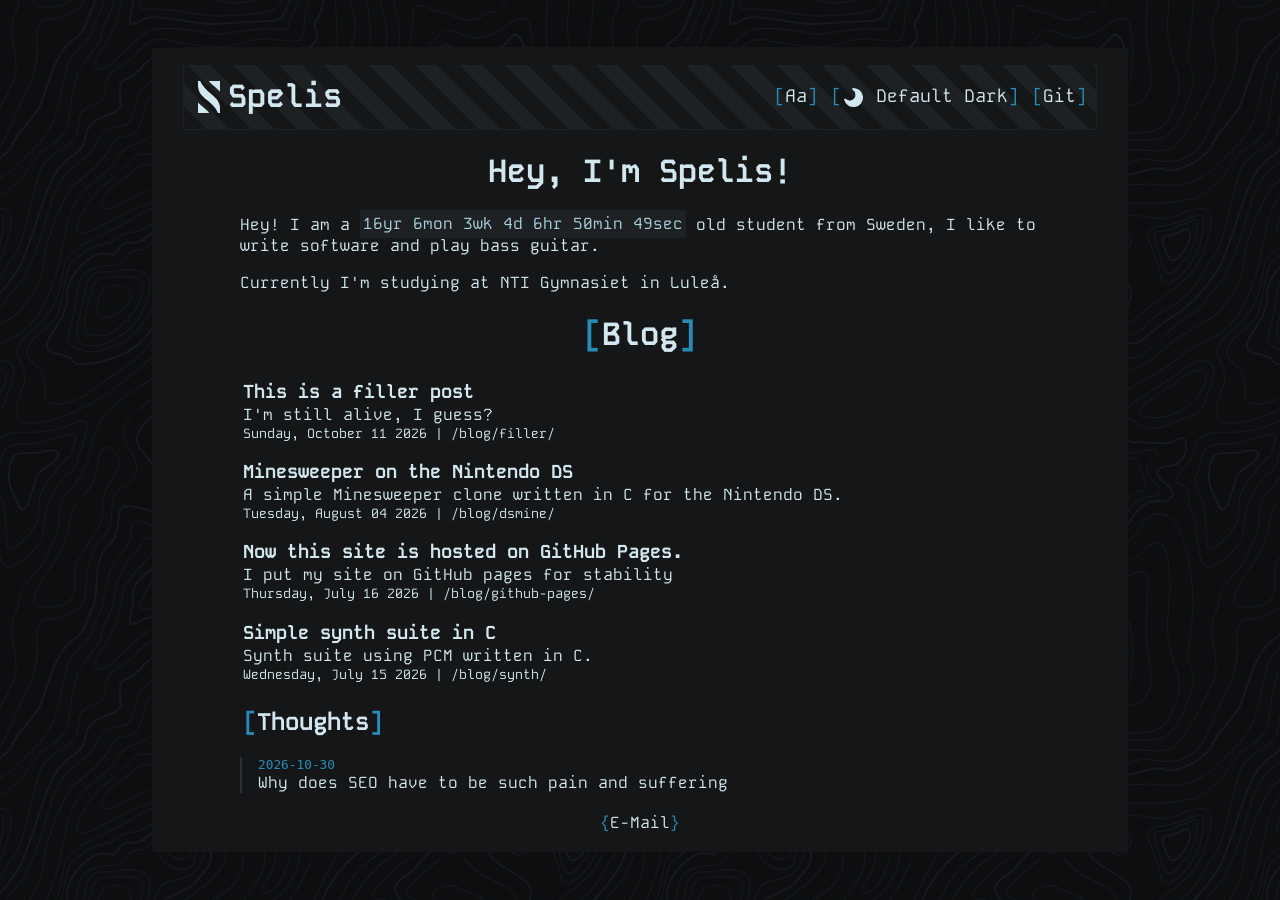
==== index.html @ d42ef179 "Deploy from Forgejo" ====
<!DOCTYPE html>
<html lang="en">

<head>
	<meta charset="UTF-8">
	<meta name="viewport" content="width=device-width, initial-scale=1.0">
	<script>
		(() => {
			const theme = localStorage.getItem("theme");
			if (theme) {
				document.documentElement.dataset.theme = theme;
				document.documentElement.style.colorScheme = theme;
			}
		})();
	</script>
	<link rel="stylesheet" href="/assets/css/highlight.css">
	<link rel="stylesheet" href="/assets/fonts/fonts.css">
	<link rel="stylesheet" href="/assets/css/main.css">
	<link rel="stylesheet" href="/assets/css/theme.css">
	
	<link rel="canonical" href="https://www.spelis.li/">

	
	
	<title>Spelis</title>
	
	



<meta name="description" content="I&#39;m Spelis. A student from Sweden, I like to write software and play bass guitar.">


	<meta name="twitter:title" content="Spelis">

<meta name="twitter:description" content="I&#39;m Spelis. A student from Sweden, I like to write software and play bass guitar.">
<meta name="twitter:card" content="summary_large_image">
<meta name="twitter:image" content="/og-images/8a5edab2.png">
<meta name="twitter:image:width" content="1200">
<meta name="twitter:image:height" content="630">
<meta property="og:image" content="/og-images/8a5edab2.png">
<meta property="og:image:width" content="1200">
<meta property="og:image:height" content="630">
<meta property="og:image:type" content="image/png">


	<link rel="shortcut icon" href=" /favicon.ico" type="image/png">
</head>

<body>
	<div class="solidbg">
		<header>
			<a href=" /" class="logo">
				<svg viewBox="0 0 8.210102 11.854794" version="1.1" xmlns="http://www.w3.org/2000/svg" xmlns:svg="http://www.w3.org/2000/svg">

   <path style="fill:currentColor" d="M 0,9.38e-5 V 1.437139 a 1.4440142,1.4440142 0 0 1 0,0.00703 c 0,2.8881221 1.520798,4.0808931 3.549877,5.8077291 1.369481,1.165505 2.970532,2.574299 3.866716,4.6028159 h 0.79351 v -1.433092 c 0,-0.0039 0,-0.0077 0,-0.01156 C 8.206003,7.5302861 6.686602,6.3385131 4.660225,4.6139601 3.288244,3.4463431 1.683991,2.0344703 0.7888061,0 Z m 4.035486,0 C 4.666444,0.8513706 5.538221,1.56894 6.531863,2.4145916 7.074333,2.8762621 7.653148,3.3761221 8.210103,3.9375611 V 9.38e-5 Z M 0,7.9284681 V 11.854794 H 4.166287 C 3.535971,11.008361 2.66749,10.293417 1.678162,9.4514371 1.135676,8.9897671 0.5569082,8.4899071 0,7.9284681 Z"></path>
</svg>
				<h1>Spelis</h1>
			</a>
			<button id="menu-open" aria-label="Navmenu open" class="mobile-menu">[OPEN]</button>
			<nav id="menu">
    <button aria-label="Navmenu close" id="menu-close" class="mobile-menu">[CLOSE]</button>
    <ul>
				<li><a id="font-toggle" no-transition="" class="morph" href="#" onclick="return false;">Aa</a></li>
				<li><a id="theme-toggle" no-transition="" href="#" onclick="return false;"><div id="theme-icon"></div><span></span></a></li><li>
                <a no-transition="" href="https://git.spelis.li/Spelis">Git</a>
            </li></ul>
</nav>

		</header>
		<main>
			
  <h1 style="text-align:center;">Hey, I'm Spelis!</h1>
<p>Hey! I am a <code class="my-age">16.470256642910254</code> old student from Sweden, I like to write software and play bass guitar.</p>
<p>Currently I'm studying at NTI Gymnasiet in Luleå.</p>
<div id="discord-status"></div>
<script src="/assets/js/status.js"></script>
<script>
    createDiscordStatus().then(el => {
        if (el) {
            const container = document.querySelector("#discord-status");
            container.append(el);
        }
    });
</script>
<h1><a href="/blog/">Blog</a></h1>
<div class="blog-grid">
<a href="/blog/filler/">
<div class="blog-card">
<h3>This is a filler post</h3>
<p>I'm still alive, I guess?</p>
<p><small class="blog-meta">Sunday, October 11 2026 | /blog/filler/</small></p>
</div>
</a>
<a href="/blog/dsmine/">
<div class="blog-card">
<h3>Minesweeper on the Nintendo DS</h3>
<p>A simple Minesweeper clone written in C for the Nintendo DS.</p>
<p><small class="blog-meta">Tuesday, August 04 2026 | /blog/dsmine/</small></p>
</div>
</a>
<a href="/blog/github-pages/">
<div class="blog-card">
<h3>Now this site is hosted on GitHub Pages.</h3>
<p>I put my site on GitHub pages for stability</p>
<p><small class="blog-meta">Thursday, July 16 2026 | /blog/github-pages/</small></p>
</div>
</a>
<a href="/blog/synth/">
<div class="blog-card">
<h3>Simple synth suite in C</h3>
<p>Synth suite using PCM written in C.</p>
<p><small class="blog-meta">Wednesday, July 15 2026 | /blog/synth/</small></p>
</div>
</a>
</div>
<h2><a href="/thoughts/">Thoughts</a></h2>
<article class="thought">
    <time datetime="2026-10-30">2026-10-30</time>
    <p>Why does SEO have to be such pain and suffering</p>
</article>
<script type="application/ld+json">
{
  "@context": "https://schema.org",
  "@type": "Person",
  "name": "Spelis",
  "url": "https://www.spelis.li/",
  "sameAs": [
    "https://github.com/Spelis",
    "https://youtube.com/@Spelis",
    "https://bsky.app/profile/spelis.li",
    "https://steamcommunity.com/id/spelis123",
    "https://modrinth.com/user/Spelis",
  ],
  "email": "spelis@spelis.li",
  "alternateName": "Elis Eriksson"
}
</script>


		</main>

		<footer>
			<div class="social"><a no-transition="" href="mailto:spelis@spelis.li" target="_blank" class="morph" data-alt="spelis@spelis.li">E-Mail</a></div>
		</footer>

		<script src="/assets/js/main.js"></script>
		
		<script src="/assets/js/theme_switch.js"></script>
		<script src="/assets/js/font.js"></script>
		<script defer="" src="/assets/js/lib/quicklink.umd.js"></script>

		<script>
			window.addEventListener('load', () => {
				quicklink.listen();
			});
		</script>

		<script src=" /assets/js/morph.js"></script>
	</div>
</body>

</html>
---- assets/css/highlight.css ----
div.codeblock {
	background: var(--code);
	color: var(--code-text);
	font-size: 1em;
	direction: ltr;
	text-align: left;
	padding: 1em;
	margin: 0.5em 0;
}

div.codeblock-header {
	color: var(--syntax-comment);
}

code[class*="language-"],
pre[class*="language-"] {
	font-size: 1em;
	direction: ltr;
	text-align: left;
	white-space: pre;
	word-spacing: normal;
	word-break: normal;
	line-height: 1.5;
	-moz-tab-size: 2;
	-o-tab-size: 2;
	tab-size: 2;
	/* The following properties are also standard */
	-webkit-hyphens: none;
	-moz-hyphens: none;
	-ms-hyphens: none;
	hyphens: none;
	margin-block-end: 0;
}

/* Properties specific to inline code */
:not(pre)>code[class*="language-"] {
	padding: 0.2em 0.3em;
	border-radius: 0.5rem;
	white-space: normal;
	/* this is standard */
}

.token.comment,
.token.prolog,
.token.cdata {
	color: var(--syntax-comment);
}

.token.punctuation,
.token.operator {
	color: var(--syntax-operator);
}

.token.builtin,
.token.constant,
.token.boolean {
	color: var(--syntax-number);
}

.token.number {
	color: var(--syntax-number);
}

.token.keyword,
.token.property,
.token.atrule,
.token.important {
	color: var(--syntax-keyword);
}

.token.tag,
.token.class-name,
.token.symbol,
.token.inserted,
.token.doctype {
	color: var(--syntax-type);
}

.token.function,
.token.attr-name,
.token.selector,
.token.deleted {
	color: var(--syntax-function);
}

.token.string,
.token.char,
.token.attr-value {
	color: var(--syntax-string);
}

.token.regex {
	color: var(--syntax-regex);
}

.token.variable,
.token.entity,
.token.url {
	color: var(--syntax-variable);
}
---- assets/fonts/fonts.css ----
@font-face {
	font-family: "Kode Mono";
	font-weight: normal;
	font-style: normal;
	src:
		local("Kode Mono"),
		url("./KodeMono.woff2") format("woff2");
}

@font-face {
	font-family: "Kode Mono";
	font-weight: bold;
	font-style: normal;
	src:
		local("Kode Mono"),
		url("./KodeMonoBold.woff2") format("woff2");
}

@font-face {
	font-family: "OpenDyslexic";
	font-weight: normal;
	font-style: normal;
	src:
		local("Dyslexic"),
		url("./Dyslexic.woff2") format("woff2");
}

@font-face {
	font-family: "ComicSans";
	font-weight: normal;
	font-style: normal;
	src:
		local("Comic Sans MS"),
		url("./ComicSans.woff2") format("woff2");
}

@font-face {
	font-family: "Agave";
	font-weight: normal;
	font-style: normal;
	src:
		local("Agave"),
		url("./Agave.woff2") format("woff2");
}
---- assets/css/main.css ----
@import url("./theme.css");

body {
	color: var(--text);
	margin: 0;
	background-color: var(--base-dark);
	position: relative;

	display: flex;
	justify-content: center;
	align-items: center;

	min-height: 100vh;
}

::selection {
	background: var(--hl-bg);
	color: var(--hl-fg);
}

html[data-font="dyslexic"] {
	font-size: 14px;
}

main h1 {
	text-align: center;
}

body::before {
	content: "";
	position: absolute;
	inset: 0;
	min-height: 100%;
	background-color: var(--topography);

	/* mask-image: url("/assets/images/topography.svg"); */
	mask-image: var(--topography-image);
	mask-repeat: repeat;
	mask-size: auto;

	opacity: 0.35;
	pointer-events: none;
	z-index: -1;
}

div.solidbg {
	background-color: var(--base);
	max-width: calc(90ch + 2.8rem);
	width: calc(100% - 2rem);
	margin-inline: auto;
	padding: 1rem;
	/* min-height: calc(100vh - 2rem); */
}

a {
	color: var(--text);
	--brackets-color: var(--accent);
	padding: 0.2rem;
	border-radius: 0rem;
	text-decoration: none;
	position: relative;
	isolation: isolate;
	white-space: nowrap;
}

a::after,
a::before {
	content: "[";
	color: var(--brackets-color);
}

a::after {
	content: "]";
}

a[target="_blank"]::before {
	content: "{";
}

a[target="_blank"]::after {
	content: "}";
}

#theme-icon {
	display: inline-block;
	width: 1lh;
	height: 1lh;
	background: currentColor;
	vertical-align: middle;

	mask: var(--theme-icon) no-repeat center;
	mask-size: contain;

	-webkit-mask: var(--theme-icon) no-repeat center;
	-webkit-mask-size: contain;
}

#theme-toggle>span {
	padding-left: 1ch;
}

.blog-grid {
	display: grid;
	/* grid-template-columns: repeat(2, minmax(0, 1fr)); */
	gap: 12px;
	overflow: hidden;
}

.thought {
	position: relative;
	padding-left: 1rem;
	border-left: 2px solid var(--base-3);
	margin-bottom: 1rem;
}

.thought time {
	display: block;
	color: var(--accent);
	font-family: monospace;
	font-size: 0.8rem;
}

.thought p {
	margin: 0;
	overflow-wrap: anywhere;
}

.thought:last-child {
	margin-bottom: 0;
}

a:has(div.blog-card)::before,
a:has(div.blog-card)::after {
	content: "" !important;
}

.blog-card {
	display: block;
	overflow: hidden;
	text-decoration: none;
	color: inherit;
}

.blog-card>p>picture>img {
	display: block;
	width: 100%;
	height: auto;
	aspect-ratio: 2 / 1;
	object-fit: cover;
}

.blog-card * {
	margin: 0 0;
}

.blog-meta {
	display: flex;
	justify-content: space-between;
	gap: 10px;
}

@media (max-width: 700px) {
	.blog-grid {
		grid-template-columns: 1fr;
	}
}

a.active,
a:focus,
a:hover {
	background: var(--text);
	color: var(--base);
	--brackets-color: var(--base-3);
}

header {
	position: sticky;
	top: 1rem;

	background: repeating-linear-gradient(45deg,
			var(--base) 0rem,
			var(--base) 1rem,
			var(--base-2) 1rem,
			var(--base-2) 2rem);

	border: 1px solid var(--base-2);
	padding-inline: 0.4rem;
	max-width: 90ch;
	height: 4rem;
	margin-inline: auto;

	display: flex;
	justify-content: space-between;
	align-items: center;

	z-index: 1;
}

header::before {
	content: "";
	position: absolute;

	left: 0;
	right: 0;
	/* Good enough: */
	top: -1.1rem;
	height: 1.1rem;

	background: var(--base);

	z-index: -1;
}

header h1 {
	padding: 0;
	margin: 0;
}

header .logo {
	display: flex;
	align-items: center;
	gap: 0.5rem;
	padding-inline: 0.5rem;
}

header .logo::before,
header .logo::after {
	content: none;
}

header .logo svg {
	height: 2rem;
	width: auto;
}

nav ul {
	padding: 0;
	margin: 0;
	display: flex;
	justify-content: right;
	list-style: none;
	font-size: large;
	gap: 0.4rem;
}

main {
	max-width: 80ch;
	margin-inline: auto;
}

code:not([class*="language-"]) {
	background-color: var(--code);
	color: var(--code-text);
	padding: 0.2rem;
	border-radius: 0;
}

div.codeblock {
	position: relative;
	padding: 1.5rem 1rem;
	overflow-x: hidden;
	border-radius: 0;
}

div.codeblock>pre[class*="language-"] {
	overflow-x: scroll;
}

footer {
	max-width: 80ch;
	margin-inline: auto;
	/* margin-top: 4rem; */
}

footer .social {
	margin-top: 1rem;
	max-width: fit-content;
	display: flex;
	gap: 0.2rem;
	margin-inline: auto;
	flex-wrap: wrap;
	justify-content: center;
}

.my-age {
	cursor: help;
}

@media screen and (max-width: 80ch) {
	header h1 {
		font-size: medium;
	}
}

.mobile-menu {
	display: none;
}

small.blog-meta span {
	float: right;
}


@media screen and (max-width: 720px) {
	nav {
		position: fixed;
		top: 0;
		left: 0;
		width: 100%;
		height: 100%;
		box-sizing: border-box;
		background-color: var(--base);
		z-index: 10000;
		padding: 1.5rem 0.5rem;
		transform: scale(0%);
		filter: saturate(0) brightness(0);
		pointer-events: none;
		transition: transform steps(8) 200ms 300ms, filter steps(4) 200ms 0ms;
		overflow-y: auto;
	}

	.mobile-menu {
		display: block;
		background: none;
		color: var(--text);
		border: none;
		font-weight: bold;
		padding: 0.8rem;
	}

	nav.open {
		transform: scale(100%);
		pointer-events: all;
		filter: saturate(1) brightness(1);
		transition: transform steps(8) 200ms, filter steps(4) 200ms 300ms;
	}

	nav ul {
		flex-direction: column;
	}

	nav .mobile-menu {
		width: 100%;
		text-align: right;
		margin-bottom: 1rem;
	}

	nav ul a {
		display: block;
		padding: 0.5rem;
	}

	small.blog-meta span {
		float: unset;
	}

	small.blog-meta span::before {
		content: " | ";
	}

	div.solidbg {
		min-height: calc(100vh - 2rem);
	}
}

.split {
	display: flex;
}

blockquote {
	border-left: 2px solid var(--base-3);
	padding-left: 10px;
	color: var(--code-text);
	margin-inline: 0;
}

.discord-status {
	display: flex;
	flex-wrap: wrap;
	align-items: center;
	gap: 10px 16px;
	font-size: 0.9rem;
}

.discord-status__presence {
	display: flex;
	align-items: center;
	gap: 6px;
}

.discord-status__dot {
	width: 8px;
	height: 8px;
	border-radius: 50%;
	background: currentColor;
	flex-shrink: 0;
}

.discord-status__label {
	color: var(--syntax-operator);
}

.discord-status__section {
	display: flex;
	align-items: center;
	gap: 9px;
	min-width: 0;
}

.discord-status__artwork {
	width: 40px;
	height: 40px;
	border-radius: 5px;
	object-fit: cover;
	flex-shrink: 0;
}

.discord-status__info {
	display: flex;
	flex-direction: column;
	gap: 2px;
	min-width: 0;
}

.discord-status__title {
	font-weight: 600;
	overflow-wrap: anywhere;
}

.discord-status__subtitle,
.discord-status__muted {
	color: var(--syntax-comment);
	font-size: 0.85em;
	overflow-wrap: anywhere;
}
---- assets/css/theme.css ----
@import url("./font.css");

:root,
:root[data-theme="default"] {
	--base-dark: #0d0e0f;
	--base: #151617;
	--base-2: #1d2123;
	--base-3: #2a3039;
	--topography: var(--base-3);

	--hl-fg: var(--base);
	--hl-bg: var(--accent);

	--text: #d2e7ef;
	--accent: #278db6;

	--code: #1d2123;
	--code-text: #abd1de;

	--syntax-comment: #414a58;
	--syntax-keyword: var(--accent);
	--syntax-string: #8fc7b6;
	--syntax-number: #7fa9e8;
	--syntax-function: #62b7dd;
	--syntax-type: #59c9a5;
	--syntax-operator: #71839a;
	--syntax-variable: #d2e7ef;
	--syntax-regex: #8fc7b6;

	--theme-icon: url("/assets/images/themes/dark.svg");
	--topography-image: url("/assets/images/background/topography.svg");
}

:root[data-theme="high_contrast"] {
	--base-dark: #000000;
	--base: #07090b;
	--base-2: #12161b;
	--base-3: #242c35;
	--topography: var(--base-3);

	--hl-fg: var(--base);
	--hl-bg: var(--accent);

	--text: #ffffff;
	--code: #0a0d10;
	--code-text: #c7f1ff;
	--accent: #00bfff;

	--syntax-comment: #71808f;
	--syntax-keyword: var(--accent);
	--syntax-string: #8ff0d0;
	--syntax-number: #d9a8ff;
	--syntax-function: #6fd7ff;
	--syntax-type: #9cffb0;
	--syntax-operator: #a8b8cc;
	--syntax-variable: #ffffff;
	--syntax-regex: #ffe08a;

	--theme-icon: url("/assets/images/themes/contrast.svg");
}

:root[data-theme="high_contrast_light"] {
	--base-dark: #ffffff;
	--base: #f4f6f8;
	--base-2: #e4e8ed;
	--base-3: #cad2db;
	--topography: var(--base-3);

	--hl-fg: var(--base);
	--hl-bg: var(--accent);

	--text: #000000;
	--code: #eff2f5;
	--code-text: #002a38;
	--accent: #00bfff;

	--syntax-comment: #707f8e;
	--syntax-keyword: var(--accent);
	--syntax-string: #0f7050;
	--syntax-number: #310057;
	--syntax-function: #006890;
	--syntax-type: #006314;
	--syntax-operator: #334357;
	--syntax-variable: #000000;
	--syntax-regex: #755600;

	--theme-icon: url("/assets/images/themes/contrast.svg");
}

:root[data-theme="haxxor"] {
	--base-dark: #000000;
	--base: #001000;
	--base-2: #002000;
	--base-3: #008000;
	--topography: var(--base-3);

	--hl-fg: var(--base);
	--hl-bg: var(--accent);

	--text: #80ff80;
	--code: #002000;
	--code-text: #00ff00;
	--accent: #00ff80;

	--syntax-comment: #587a68;
	--syntax-keyword: var(--accent);
	--syntax-string: #8ff0b8;
	--syntax-number: #b8e88f;
	--syntax-function: #6fe0a0;
	--syntax-type: #9cffb0;
	--syntax-operator: #a8c9b5;
	--syntax-variable: #eaffee;
	--syntax-regex: #d8f28a;

	--theme-icon: url("/assets/images/themes/haxxor.svg");
}

:root[data-theme="light"] {
	--base-dark: #cfdde5;
	--base: #f8fbfc;
	--base-2: #edf4f7;
	--base-3: #d6e3e9;
	--topography: var(--base);

	--hl-fg: var(--base);
	--hl-bg: var(--accent);

	--text: #18262e;
	--code: #dde9ef;
	--code-text: #24566d;
	--accent: #278db6;

	--syntax-comment: #73838c;
	--syntax-keyword: var(--accent);
	--syntax-string: #176b5c;
	--syntax-number: #7b4fa3;
	--syntax-function: #0073a8;
	--syntax-type: #008060;
	--syntax-operator: #536574;
	--syntax-variable: #18262e;
	--syntax-regex: #8a5b00;

	--theme-icon: url("/assets/images/themes/light.svg");
}

:root[data-theme="paper"] {
	--base-dark: #bba;
	--base: #ffe;
	--base-2: #eed;
	--base-3: #ddc;
	--topography: #ffe;

	--hl-fg: black;
	--hl-bg: #ccb;

	--text: black;
	--code: #ddc;
	--code-text: black;
	--accent: currentColor;

	--syntax-comment: black;
	--syntax-keyword: black;
	--syntax-string: black;
	--syntax-number: black;
	--syntax-function: black;
	--syntax-type: black;
	--syntax-operator: black;
	--syntax-variable: black;
	--syntax-regex: black;


	--theme-icon: url("/assets/images/themes/paper.svg");
}

:root[data-theme="paper"] img {
	filter: grayscale(100%) contrast(0.98) sepia(50%);
}

:root[data-theme="christmas"] {
	--base-dark: #dfe8e2;
	--base: #f5f8f4;
	--base-2: #eaf1eb;
	--base-3: #d3e2d6;
	--topography: var(--syntax-comment);

	--hl-fg: var(--base);
	--hl-bg: var(--accent);

	--text: #18251d;
	--code: #e5efe7;
	--code-text: #24633d;
	--accent: #c33b3b;

	--syntax-comment: #7b8c82;
	--syntax-keyword: var(--accent);
	--syntax-string: #2f7d4a;
	--syntax-number: #8b5fbf;
	--syntax-function: #1f6f9f;
	--syntax-type: #4f9b6b;
	--syntax-operator: #64756c;
	--syntax-variable: #18251d;
	--syntax-regex: #b07a1a;

	--theme-icon: url("/assets/images/themes/christmas.svg");
	--topography-image: url("/assets/images/background/christmas.svg");
}

:root[data-theme="aqua"] {
	--base-dark: #163846;
	--base: #1d4959;
	--base-2: #255b6e;
	--base-3: #34778c;
	--topography: var(--base-3);

	--hl-fg: var(--base);
	--hl-bg: var(--accent);

	--text: #f5feff;
	--code: #205161;
	--code-text: #c6fbff;
	--accent: #49dfff;

	--syntax-comment: #79a4ad;
	--syntax-keyword: var(--accent);
	--syntax-string: #9ee7c8;
	--syntax-number: #c69cff;
	--syntax-function: #7ad7ff;
	--syntax-type: #5de0c0;
	--syntax-operator: #8bb7c2;
	--syntax-variable: #f5feff;
	--syntax-regex: #ffe08a;

	--theme-icon: url("/assets/images/themes/aqua.svg");
}

:root[data-theme="halloween"] {
	--base-dark: #0b080d;
	--base: #151018;
	--base-2: #211625;
	--base-3: #34203d;
	--topography: var(--base-3);

	--hl-fg: var(--base);
	--hl-bg: var(--accent);

	--text: #f1e8d8;
	--code: #1b121f;
	--code-text: #e3a34d;
	--accent: #d96b18;

	--syntax-comment: #786b7d;
	--syntax-keyword: var(--accent);
	--syntax-string: #e6b86a;
	--syntax-number: #c08ae8;
	--syntax-function: #f08a4b;
	--syntax-type: #8fd18b;
	--syntax-operator: #9a839f;
	--syntax-variable: #f1e8d8;
	--syntax-regex: #ffcf70;

	--theme-icon: url("/assets/images/themes/halloween.svg");
	--topography-image: url("/assets/images/background/halloween.svg");
}
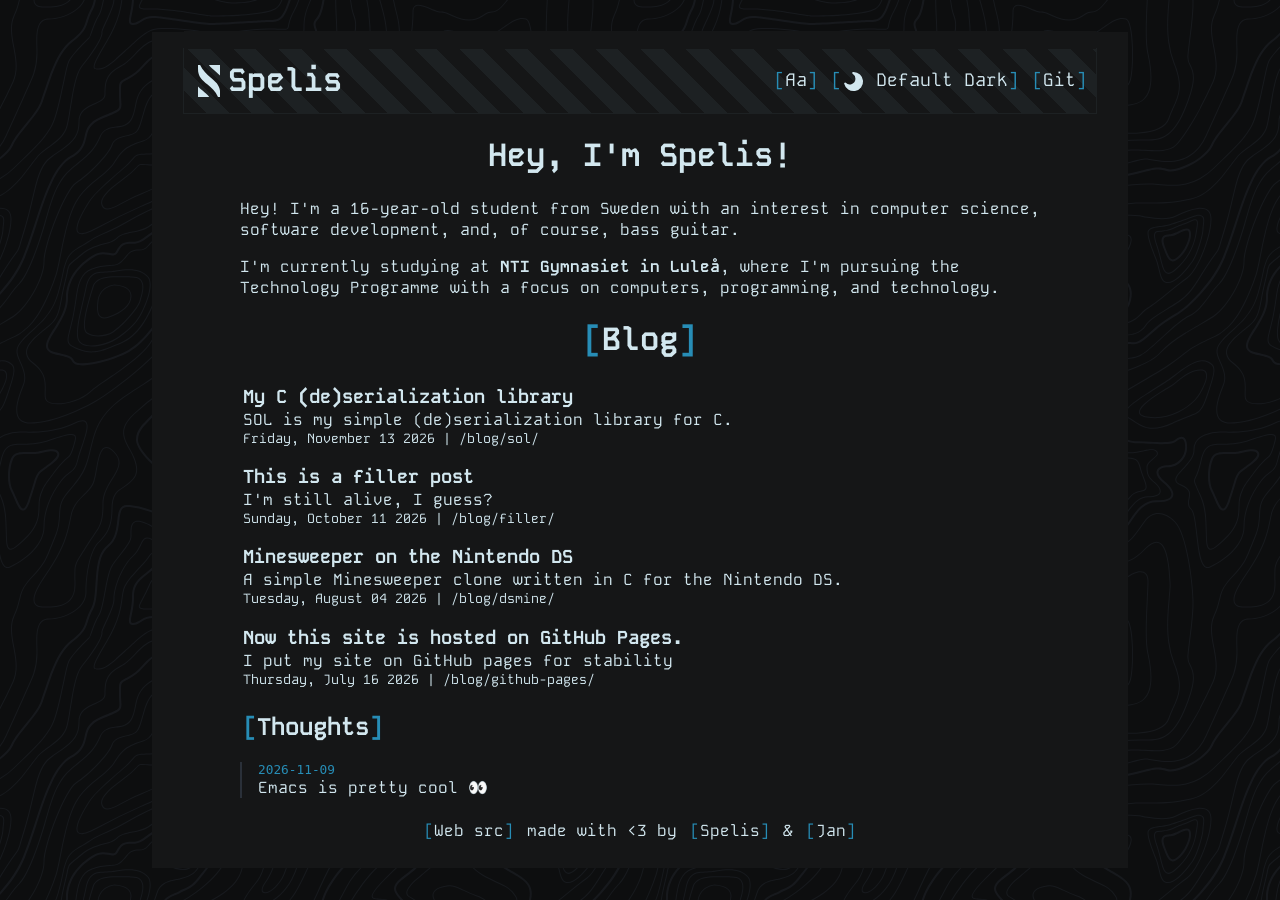
==== commit 693bb5c6: "Deploy from Forgejo" ====
--- a/index.html
+++ b/index.html
@@ -71,8 +71,8 @@
 		<main>
 			
   <h1 style="text-align:center;">Hey, I'm Spelis!</h1>
-<p>Hey! I am a <code class="my-age">16.470256642910254</code> old student from Sweden, I like to write software and play bass guitar.</p>
-<p>Currently I'm studying at NTI Gymnasiet in Luleå.</p>
+<p>Hey! I'm a 16-year-old student from Sweden with an interest in computer science, software development, and, of course, bass guitar.</p>
+<p>I'm currently studying at <strong>NTI Gymnasiet in Luleå</strong>, where I'm pursuing the Technology Programme with a focus on computers, programming, and technology.</p>
 <div id="discord-status"></div>
 <script src="/assets/js/status.js"></script>
 <script>
@@ -85,39 +85,39 @@
 </script>
 <h1><a href="/blog/">Blog</a></h1>
 <div class="blog-grid">
+<a href="/blog/sol/">
+<div class="blog-card">
+<p><span style="font-size: 1.17em; font-weight: 700;">My C (de)serialization library</span></p>
+<p>SOL is my simple (de)serialization library for C.</p>
+<p><small class="blog-meta">Friday, November 13 2026 | /blog/sol/</small></p>
+</div>
+</a>
 <a href="/blog/filler/">
 <div class="blog-card">
-<h3>This is a filler post</h3>
+<p><span style="font-size: 1.17em; font-weight: 700;">This is a filler post</span></p>
 <p>I'm still alive, I guess?</p>
 <p><small class="blog-meta">Sunday, October 11 2026 | /blog/filler/</small></p>
 </div>
 </a>
 <a href="/blog/dsmine/">
 <div class="blog-card">
-<h3>Minesweeper on the Nintendo DS</h3>
+<p><span style="font-size: 1.17em; font-weight: 700;">Minesweeper on the Nintendo DS</span></p>
 <p>A simple Minesweeper clone written in C for the Nintendo DS.</p>
 <p><small class="blog-meta">Tuesday, August 04 2026 | /blog/dsmine/</small></p>
 </div>
 </a>
 <a href="/blog/github-pages/">
 <div class="blog-card">
-<h3>Now this site is hosted on GitHub Pages.</h3>
+<p><span style="font-size: 1.17em; font-weight: 700;">Now this site is hosted on GitHub Pages.</span></p>
 <p>I put my site on GitHub pages for stability</p>
 <p><small class="blog-meta">Thursday, July 16 2026 | /blog/github-pages/</small></p>
-</div>
-</a>
-<a href="/blog/synth/">
-<div class="blog-card">
-<h3>Simple synth suite in C</h3>
-<p>Synth suite using PCM written in C.</p>
-<p><small class="blog-meta">Wednesday, July 15 2026 | /blog/synth/</small></p>
 </div>
 </a>
 </div>
 <h2><a href="/thoughts/">Thoughts</a></h2>
 <article class="thought">
-    <time datetime="2026-10-30">2026-10-30</time>
-    <p>Why does SEO have to be such pain and suffering</p>
+    <time datetime="2026-11-09">2026-11-09</time>
+    <p>Emacs is pretty cool 👀</p>
 </article>
 <script type="application/ld+json">
 {
@@ -130,7 +130,7 @@
     "https://youtube.com/@Spelis",
     "https://bsky.app/profile/spelis.li",
     "https://steamcommunity.com/id/spelis123",
-    "https://modrinth.com/user/Spelis",
+    "https://modrinth.com/user/Spelis"
   ],
   "email": "spelis@spelis.li",
   "alternateName": "Elis Eriksson"
@@ -141,7 +141,10 @@
 		</main>
 
 		<footer>
-			<div class="social"><a no-transition="" href="mailto:spelis@spelis.li" target="_blank" class="morph" data-alt="spelis@spelis.li">E-Mail</a></div>
+			<center>
+				<a href="https://git.spelis.li/spelis/web">Web src</a> made with &lt3 by <a href="/">Spelis</a> &amp <a href="https://janpalma.cz/">Jan</a>
+			</center>
+			<!-- <div class="social"> --><!-- </div> -->
 		</footer>
 
 		<script src="/assets/js/main.js"></script>
--- a/assets/css/main.css
+++ b/assets/css/main.css
@@ -269,7 +269,8 @@
 footer {
 	max-width: 80ch;
 	margin-inline: auto;
-	/* margin-top: 4rem; */
+	margin-top: 1.4em;
+	margin-bottom: 0.7em;
 }
 
 footer .social {
